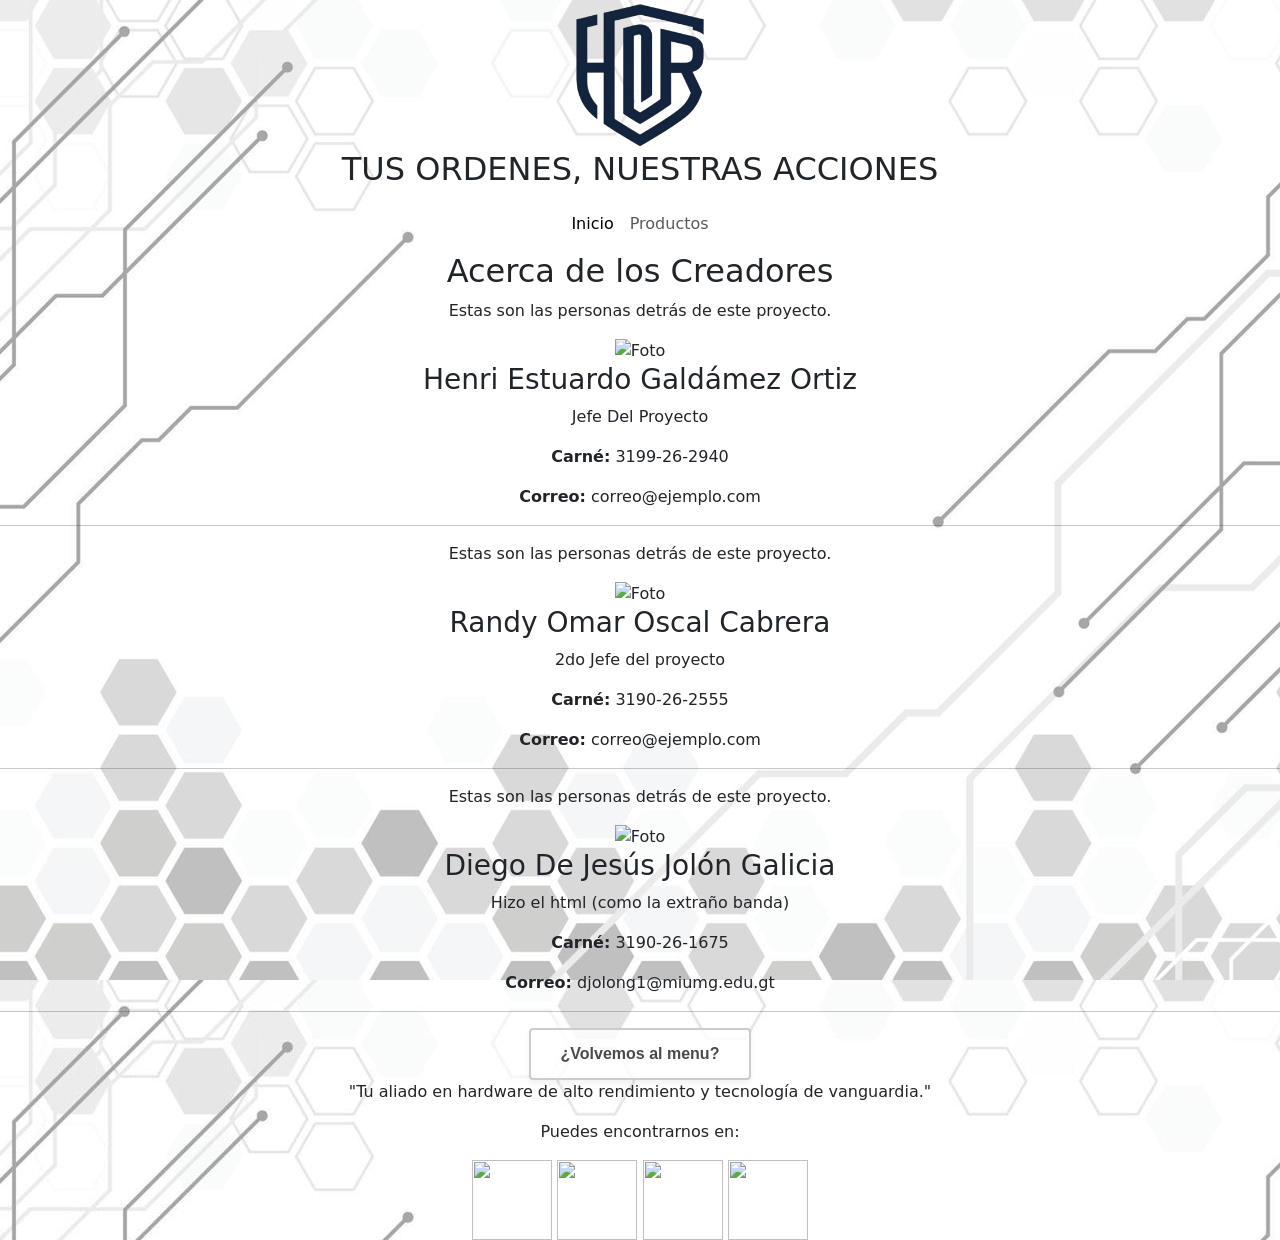
==== acercahdr.html @ f50d8d45 "Add files via upload" ====
<!DOCTYPE html>
<html lang="es">

<head>
    <meta charset="UTF-8">
    <meta name="viewport" content="width=device-width, initial-scale=1.0">
    <title>Acerca de</title>
    <link href="https://cdn.jsdelivr.net/npm/bootstrap@5.3.8/dist/css/bootstrap.min.css" rel="stylesheet"
        integrity="sha384-sRIl4kxILFvY47J16cr9ZwB07vP4J8+LH7qKQnuqkuIAvNWLzeN8tE5YBujZqJLB" crossorigin="anonymous">
    <link href="styleacerccade.css" rel="stylesheet" type="text/css">
</head>

<body background="bg5.jpg" style="text-align: center;">

    <img src="logohdr.png" height="150" width="150">

    <h2>TUS ORDENES, NUESTRAS ACCIONES</h2>
    

    <nav class="navbar navbar-expand-lg my-navbar">
        <div class="container-fluid">
            <div class="collapse navbar-collapse" id="navbarSupportedContent">
                <ul class="navbar-nav mx-auto mb-2 mb-lg-0">

                    <li class="nav-item">
                        <a class="nav-link active" aria-current="page" href="indexhdr.html">Inicio</a>
                    </li>

                    <li class="nav-item">
                        <a class="nav-link" href="productoshdr.html">Productos</a>
                    </li>

                 

            </div>
        </div>
    </nav>

    
    </Body>


<body>

    
            <h2 class="titulo-seccion">Acerca de los Creadores</h2>



            <p class="descripcion-seccion">Estas son las personas detrás de este proyecto.</p>
            
            
                <img src="H.jpeg" alt="Foto" class="">
                
                
                    <h3>Henri Estuardo Galdámez Ortiz</h3>
                    <p>Jefe Del Proyecto</p>
                    
                  
                        <p><strong>Carné:</strong> 3199-26-2940</p>
                        <p><strong>Correo:</strong> correo@ejemplo.com</p>

<hr>

 <p class="descripcion-seccion">Estas son las personas detrás de este proyecto.</p>
            
            
                <img src="R.jpeg" alt="Foto" class="">
                
                
                    <h3>Randy Omar Oscal Cabrera</h3>
                    <p>2do Jefe del proyecto</p>
                    
                  
                        <p><strong>Carné:</strong> 3190-26-2555</p>
                        <p><strong>Correo:</strong> correo@ejemplo.com</p>

<hr>

 <p class="descripcion-seccion">Estas son las personas detrás de este proyecto.</p>
            
            
                <img src="D.jpeg" alt="Foto" class="">
                
                
                    <h3>Diego De Jesús Jolón Galicia</h3>
                    <p>Hizo el html (como la extraño banda)</p>
                    
                  
                        <p><strong>Carné:</strong> 3190-26-1675</p>
                        <p><strong>Correo:</strong> djolong1@miumg.edu.gt</p>

<hr>
    
<div class="caja-volver">
    <a href="menuseleccionable_HDR.html" class="boton-tecnologico">¿Volvemos al menu?</a>
</div>

<footer>
    <p>"Tu aliado en hardware de alto rendimiento y tecnología de vanguardia."</p>

<P>Puedes encontrarnos en: </P>

<a href="https://www.instagram.com/?hl=es"><img src="https://instagram.es.aptoide.com/_next/image?url=https%3A%2F%2Fcdn.aptoide.com%2Fimgs%2F3%2Fc%2F0%2F3c0b5296e29c391d50a7580b3e949a34_icon.png&w=256&q=75" alt="" height="80px" width="80px"></a>
<a href="https://www.facebook.com/?locale=es_LA"><img src="https://cdn-1.webcatalog.io/catalog/facebook/facebook-icon-filled-256.png?v=1779064331037" alt=""height="80px" width="80px"></a>
<a href="https://x.com/?lang=es"><img src="https://cdn-1.webcatalog.io/catalog/twitter/twitter-icon-filled-256.png?v=1779064323735" alt=""height="80px" width="80px"></a>
<a href="https://www.tiktok.com/es-419/"><img src="https://cdn-icons-png.flaticon.com/256/2190/2190379.png" alt=""height="80px" width="80px"></a>

</footer>
</body>
</html>


</body>

</html>
---- styleacerccade.css ----
H1 {
    text-align: center;
}


.contenedor-botones {
    display: flex;
    justify-content: center;
    align-items: center;
    gap: 20px;
    margin-top: 50px;
    flex-wrap: wrap;
}

.boton-tecnologico {
    display: inline-block;
    padding: 12px 30px;
    font-family: 'Segoe UI', Tahoma, Geneva, Verdana, sans-serif;
    font-size: 16px;
    font-weight: 600;
    text-decoration: none;
    color: #4a4a4a;
    background-color: rgba(255, 255, 255, 0.8);
    border: 2px solid #cccccc;
    border-radius: 4px;
    transition: all 0.3s ease;
    box-shadow: 0 4px 6px rgba(0, 0, 0, 0.05);
}

.boton-tecnologico:hover {
    color: #ffffff;
    background-color: #333333;
    border-color: #333333;
    transform: translateY(-3px);
    box-shadow: 0 6px 12px rgba(0, 0, 0, 0.15);
}
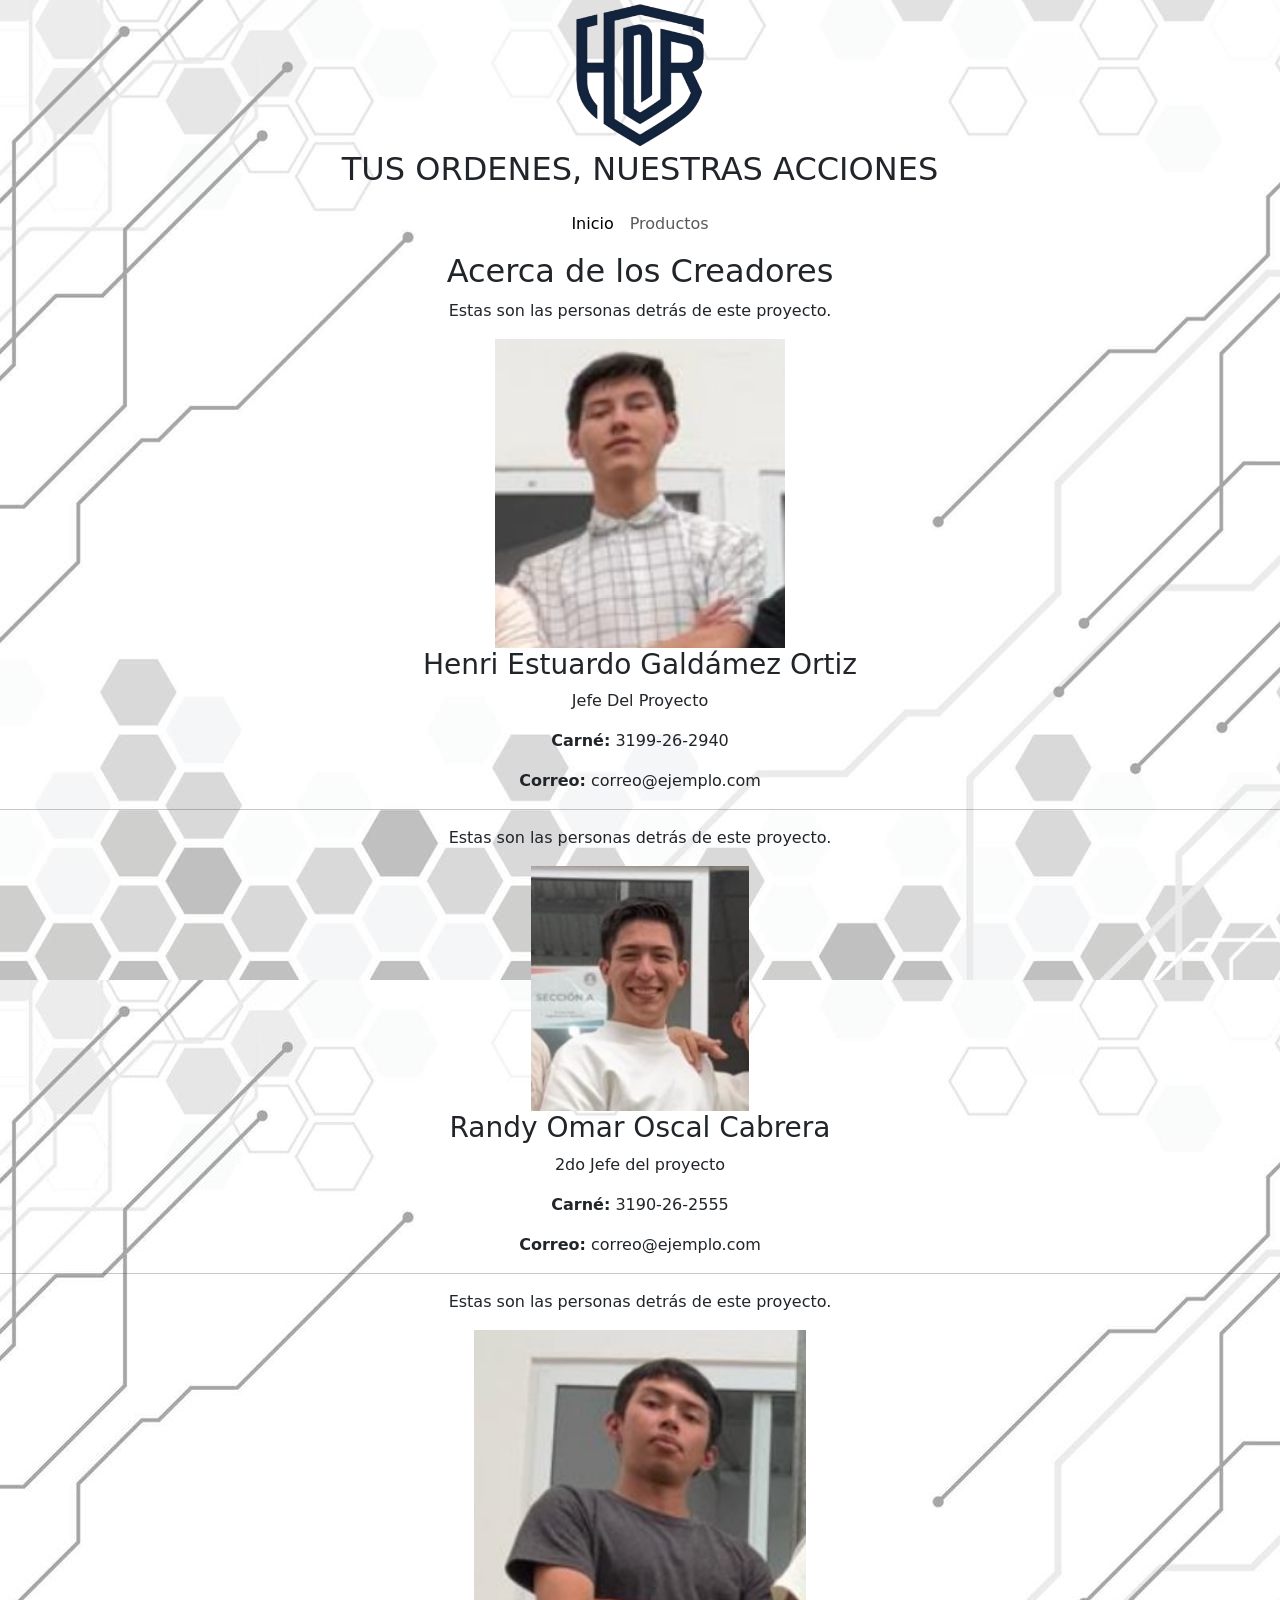
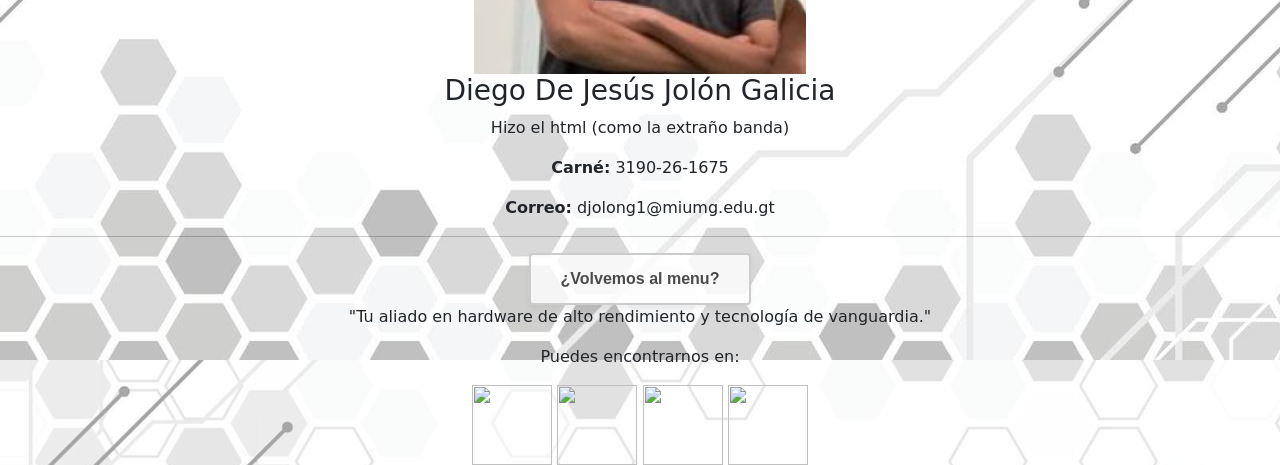
==== commit 7b3313c3: "Corrección de errores 1.1" ====
--- a/acercahdr.html
+++ b/acercahdr.html
@@ -23,7 +23,7 @@
                 <ul class="navbar-nav mx-auto mb-2 mb-lg-0">
 
                     <li class="nav-item">
-                        <a class="nav-link active" aria-current="page" href="indexhdr.html">Inicio</a>
+                        <a class="nav-link active" aria-current="page" href="index.html">Inicio</a>
                     </li>
 
                     <li class="nav-item">
@@ -50,7 +50,7 @@
             <p class="descripcion-seccion">Estas son las personas detrás de este proyecto.</p>
             
             
-                <img src="H.jpeg" alt="Foto" class="">
+                <img src="h.jpeg" alt="Foto" class="">
                 
                 
                     <h3>Henri Estuardo Galdámez Ortiz</h3>
@@ -65,7 +65,7 @@
  <p class="descripcion-seccion">Estas son las personas detrás de este proyecto.</p>
             
             
-                <img src="R.jpeg" alt="Foto" class="">
+                <img src="r.jpeg" alt="Foto" class="">
                 
                 
                     <h3>Randy Omar Oscal Cabrera</h3>
@@ -80,7 +80,7 @@
  <p class="descripcion-seccion">Estas son las personas detrás de este proyecto.</p>
             
             
-                <img src="D.jpeg" alt="Foto" class="">
+                <img src="d.jpeg" alt="Foto" class="">
                 
                 
                     <h3>Diego De Jesús Jolón Galicia</h3>
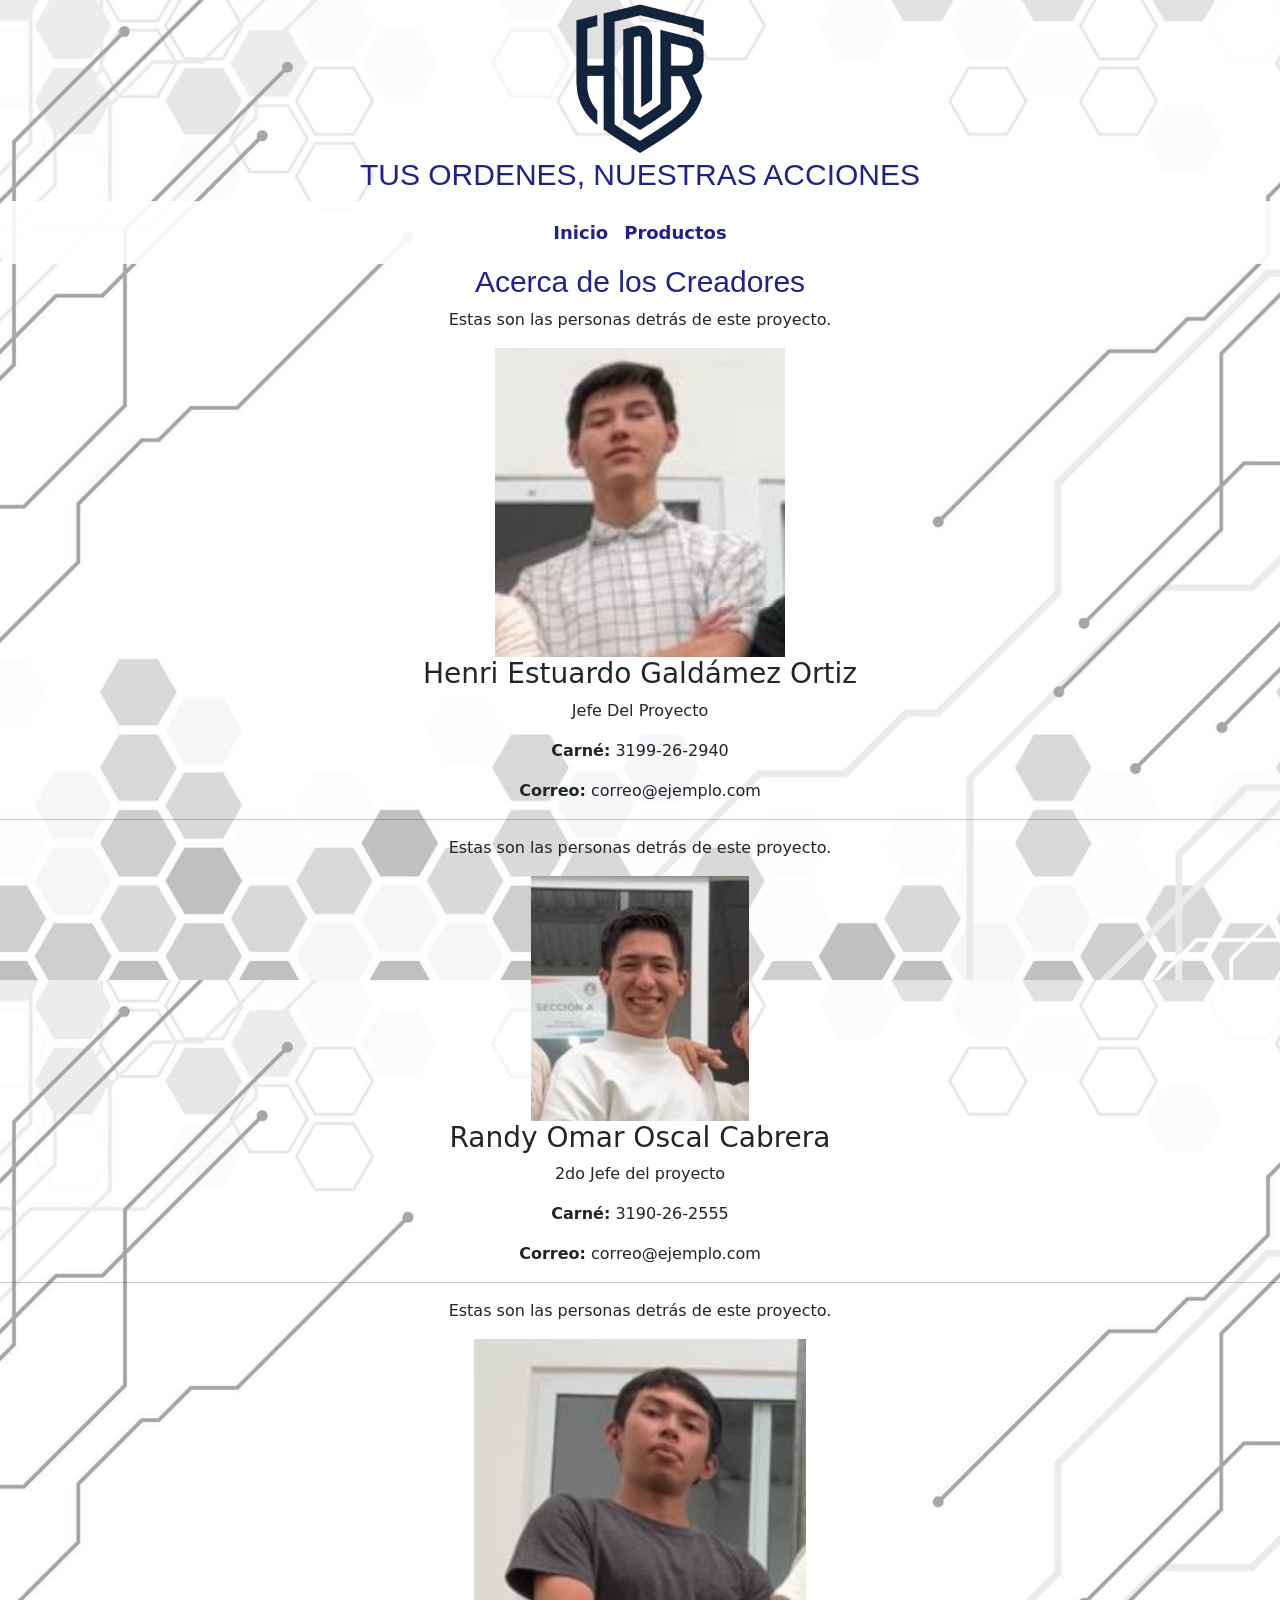
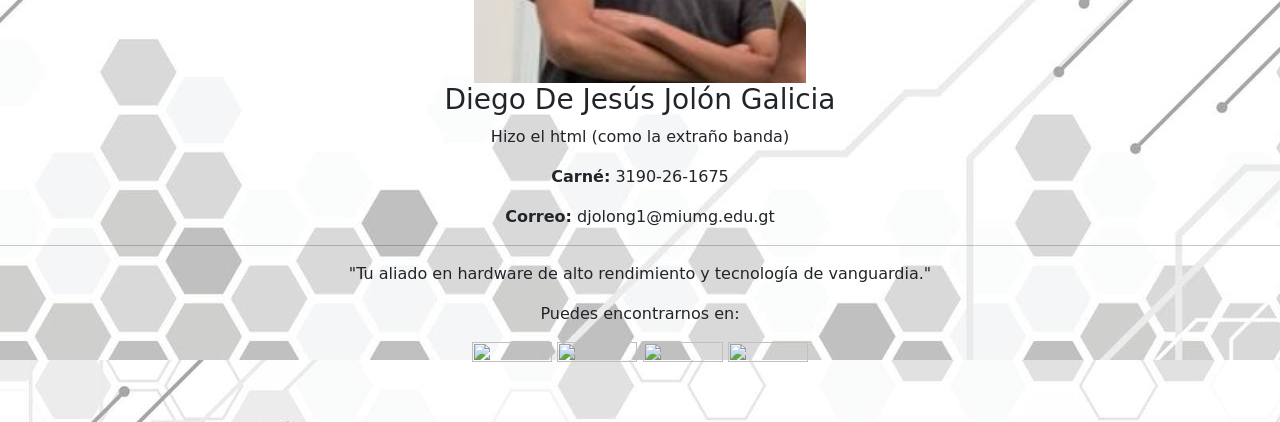
==== commit efa1bfc9: "Fase Final" ====
--- a/acercahdr.html
+++ b/acercahdr.html
@@ -7,7 +7,7 @@
     <title>Acerca de</title>
     <link href="https://cdn.jsdelivr.net/npm/bootstrap@5.3.8/dist/css/bootstrap.min.css" rel="stylesheet"
         integrity="sha384-sRIl4kxILFvY47J16cr9ZwB07vP4J8+LH7qKQnuqkuIAvNWLzeN8tE5YBujZqJLB" crossorigin="anonymous">
-    <link href="styleacerccade.css" rel="stylesheet" type="text/css">
+    <link href="styleacerccadehdr.css" rel="stylesheet" type="text/css">
 </head>
 
 <body background="bg5.jpg" style="text-align: center;">
@@ -15,10 +15,15 @@
     <img src="logohdr.png" height="150" width="150">
 
     <h2>TUS ORDENES, NUESTRAS ACCIONES</h2>
-    
+
 
     <nav class="navbar navbar-expand-lg my-navbar">
         <div class="container-fluid">
+            <button class="navbar-toggler" type="button" data-bs-toggle="collapse"
+                data-bs-target="#navbarSupportedContent" aria-controls="navbarSupportedContent" aria-expanded="false"
+                aria-label="Toggle navigation">
+                <span class="navbar-toggler-icon"></span>
+            </button>
             <div class="collapse navbar-collapse" id="navbarSupportedContent">
                 <ul class="navbar-nav mx-auto mb-2 mb-lg-0">
 
@@ -30,84 +35,91 @@
                         <a class="nav-link" href="productoshdr.html">Productos</a>
                     </li>
 
-                 
+
 
             </div>
         </div>
     </nav>
 
-    
-    </Body>
+
+</Body>
 
 
 <body>
 
-    
-            <h2 class="titulo-seccion">Acerca de los Creadores</h2>
+
+    <h2 class="titulo-seccion">Acerca de los Creadores</h2>
 
 
 
-            <p class="descripcion-seccion">Estas son las personas detrás de este proyecto.</p>
-            
-            
-                <img src="h.jpeg" alt="Foto" class="">
-                
-                
-                    <h3>Henri Estuardo Galdámez Ortiz</h3>
-                    <p>Jefe Del Proyecto</p>
-                    
-                  
-                        <p><strong>Carné:</strong> 3199-26-2940</p>
-                        <p><strong>Correo:</strong> correo@ejemplo.com</p>
+    <p class="descripcion-seccion">Estas son las personas detrás de este proyecto.</p>
 
-<hr>
 
- <p class="descripcion-seccion">Estas son las personas detrás de este proyecto.</p>
-            
-            
-                <img src="r.jpeg" alt="Foto" class="">
-                
-                
-                    <h3>Randy Omar Oscal Cabrera</h3>
-                    <p>2do Jefe del proyecto</p>
-                    
-                  
-                        <p><strong>Carné:</strong> 3190-26-2555</p>
-                        <p><strong>Correo:</strong> correo@ejemplo.com</p>
+    <img src="h.jpeg" alt="Foto" class="">
 
-<hr>
 
- <p class="descripcion-seccion">Estas son las personas detrás de este proyecto.</p>
-            
-            
-                <img src="d.jpeg" alt="Foto" class="">
-                
-                
-                    <h3>Diego De Jesús Jolón Galicia</h3>
-                    <p>Hizo el html (como la extraño banda)</p>
-                    
-                  
-                        <p><strong>Carné:</strong> 3190-26-1675</p>
-                        <p><strong>Correo:</strong> djolong1@miumg.edu.gt</p>
+    <h3>Henri Estuardo Galdámez Ortiz</h3>
+    <p>Jefe Del Proyecto</p>
 
-<hr>
-    
-<div class="caja-volver">
-    <a href="menuseleccionable_HDR.html" class="boton-tecnologico">¿Volvemos al menu?</a>
-</div>
 
-<footer>
-    <p>"Tu aliado en hardware de alto rendimiento y tecnología de vanguardia."</p>
+    <p><strong>Carné:</strong> 3199-26-2940</p>
+    <p><strong>Correo:</strong> correo@ejemplo.com</p>
 
-<P>Puedes encontrarnos en: </P>
+    <hr>
 
-<a href="https://www.instagram.com/?hl=es"><img src="https://instagram.es.aptoide.com/_next/image?url=https%3A%2F%2Fcdn.aptoide.com%2Fimgs%2F3%2Fc%2F0%2F3c0b5296e29c391d50a7580b3e949a34_icon.png&w=256&q=75" alt="" height="80px" width="80px"></a>
-<a href="https://www.facebook.com/?locale=es_LA"><img src="https://cdn-1.webcatalog.io/catalog/facebook/facebook-icon-filled-256.png?v=1779064331037" alt=""height="80px" width="80px"></a>
-<a href="https://x.com/?lang=es"><img src="https://cdn-1.webcatalog.io/catalog/twitter/twitter-icon-filled-256.png?v=1779064323735" alt=""height="80px" width="80px"></a>
-<a href="https://www.tiktok.com/es-419/"><img src="https://cdn-icons-png.flaticon.com/256/2190/2190379.png" alt=""height="80px" width="80px"></a>
+    <p class="descripcion-seccion">Estas son las personas detrás de este proyecto.</p>
 
-</footer>
+
+    <img src="r.jpeg" alt="Foto" class="">
+
+
+    <h3>Randy Omar Oscal Cabrera</h3>
+    <p>2do Jefe del proyecto</p>
+
+
+    <p><strong>Carné:</strong> 3190-26-2555</p>
+    <p><strong>Correo:</strong> correo@ejemplo.com</p>
+
+    <hr>
+
+    <p class="descripcion-seccion">Estas son las personas detrás de este proyecto.</p>
+
+
+    <img src="d.jpeg" alt="Foto" class="">
+
+
+    <h3>Diego De Jesús Jolón Galicia</h3>
+    <p>Hizo el html (como la extraño banda)</p>
+
+
+    <p><strong>Carné:</strong> 3190-26-1675</p>
+    <p><strong>Correo:</strong> djolong1@miumg.edu.gt</p>
+
+    <hr>
+
+
+
+    <footer>
+        <p>"Tu aliado en hardware de alto rendimiento y tecnología de vanguardia."</p>
+
+        <P>Puedes encontrarnos en: </P>
+
+        <a href="https://www.instagram.com/?hl=es"><img
+                src="https://instagram.es.aptoide.com/_next/image?url=https%3A%2F%2Fcdn.aptoide.com%2Fimgs%2F3%2Fc%2F0%2F3c0b5296e29c391d50a7580b3e949a34_icon.png&w=256&q=75"
+                alt="" height="80px" width="80px"></a>
+        <a href="https://www.facebook.com/?locale=es_LA"><img
+                src="https://cdn-1.webcatalog.io/catalog/facebook/facebook-icon-filled-256.png?v=1779064331037" alt=""
+                height="80px" width="80px"></a>
+        <a href="https://x.com/?lang=es"><img
+                src="https://cdn-1.webcatalog.io/catalog/twitter/twitter-icon-filled-256.png?v=1779064323735" alt=""
+                height="80px" width="80px"></a>
+        <a href="https://www.tiktok.com/es-419/"><img src="https://cdn-icons-png.flaticon.com/256/2190/2190379.png"
+                alt="" height="80px" width="80px"></a>
+
+    </footer>
+    <script src="https://cdn.jsdelivr.net/npm/bootstrap@5.3.8/dist/js/bootstrap.bundle.min.js"></script>
 </body>
+
 </html>
 
 
--- a/styleacerccadehdr.css
+++ b/styleacerccadehdr.css
@@ -0,0 +1,72 @@
+h1 {
+    text-align: center;
+}
+
+h2 {
+    color: rgb(32, 34, 137);
+    font-size: 30px;
+    font-family: Arial, Helvetica, sans-serif;
+}
+
+.contenedor-botones {
+    display: flex;
+    justify-content: center;
+    align-items: center;
+    gap: 20px;
+    margin-top: 50px;
+    flex-wrap: wrap;
+}
+
+.boton-tecnologico {
+    display: inline-block;
+    padding: 12px 30px;
+    font-family: 'Segoe UI', Tahoma, Geneva, Verdana, sans-serif;
+    font-size: 16px;
+    font-weight: 600;
+    text-decoration: none;
+    color: #4a4a4a;
+    background-color: rgba(255, 255, 255, 0.8);
+    border: 2px solid #cccccc;
+    border-radius: 4px;
+    transition: all 0.3s ease;
+    box-shadow: 0 4px 6px rgba(0, 0, 0, 0.05);
+}
+
+.boton-tecnologico:hover {
+    color: #ffffff;
+    background-color: #333333;
+    border-color: #333333;
+    transform: translateY(-3px);
+    box-shadow: 0 6px 12px rgba(0, 0, 0, 0.15);
+}
+
+.my-navbar {
+    background-color: rgba(255, 255, 255, 0.9);
+    padding: 10px;
+    border-radius: 10px;
+}
+
+.nav-link {
+    font-size: 18px;
+    font-weight: bold;
+    color: #202289 !important;
+}
+
+.nav-link:hover {
+    color: black !important;
+}
+
+img {
+    max-width: 100%;
+    height: auto;
+}
+
+@media (max-width: 768px) {
+    h2 { font-size: 22px; }
+    h3 { font-size: 20px; }
+    p { font-size: 15px; padding: 0 10px; }
+    .navbar-nav { text-align: center; }
+    .nav-link { padding: 12px; font-size: 20px; }
+    footer img { width: 50px; height: 50px; }
+    body { overflow-x: hidden; }
+}
